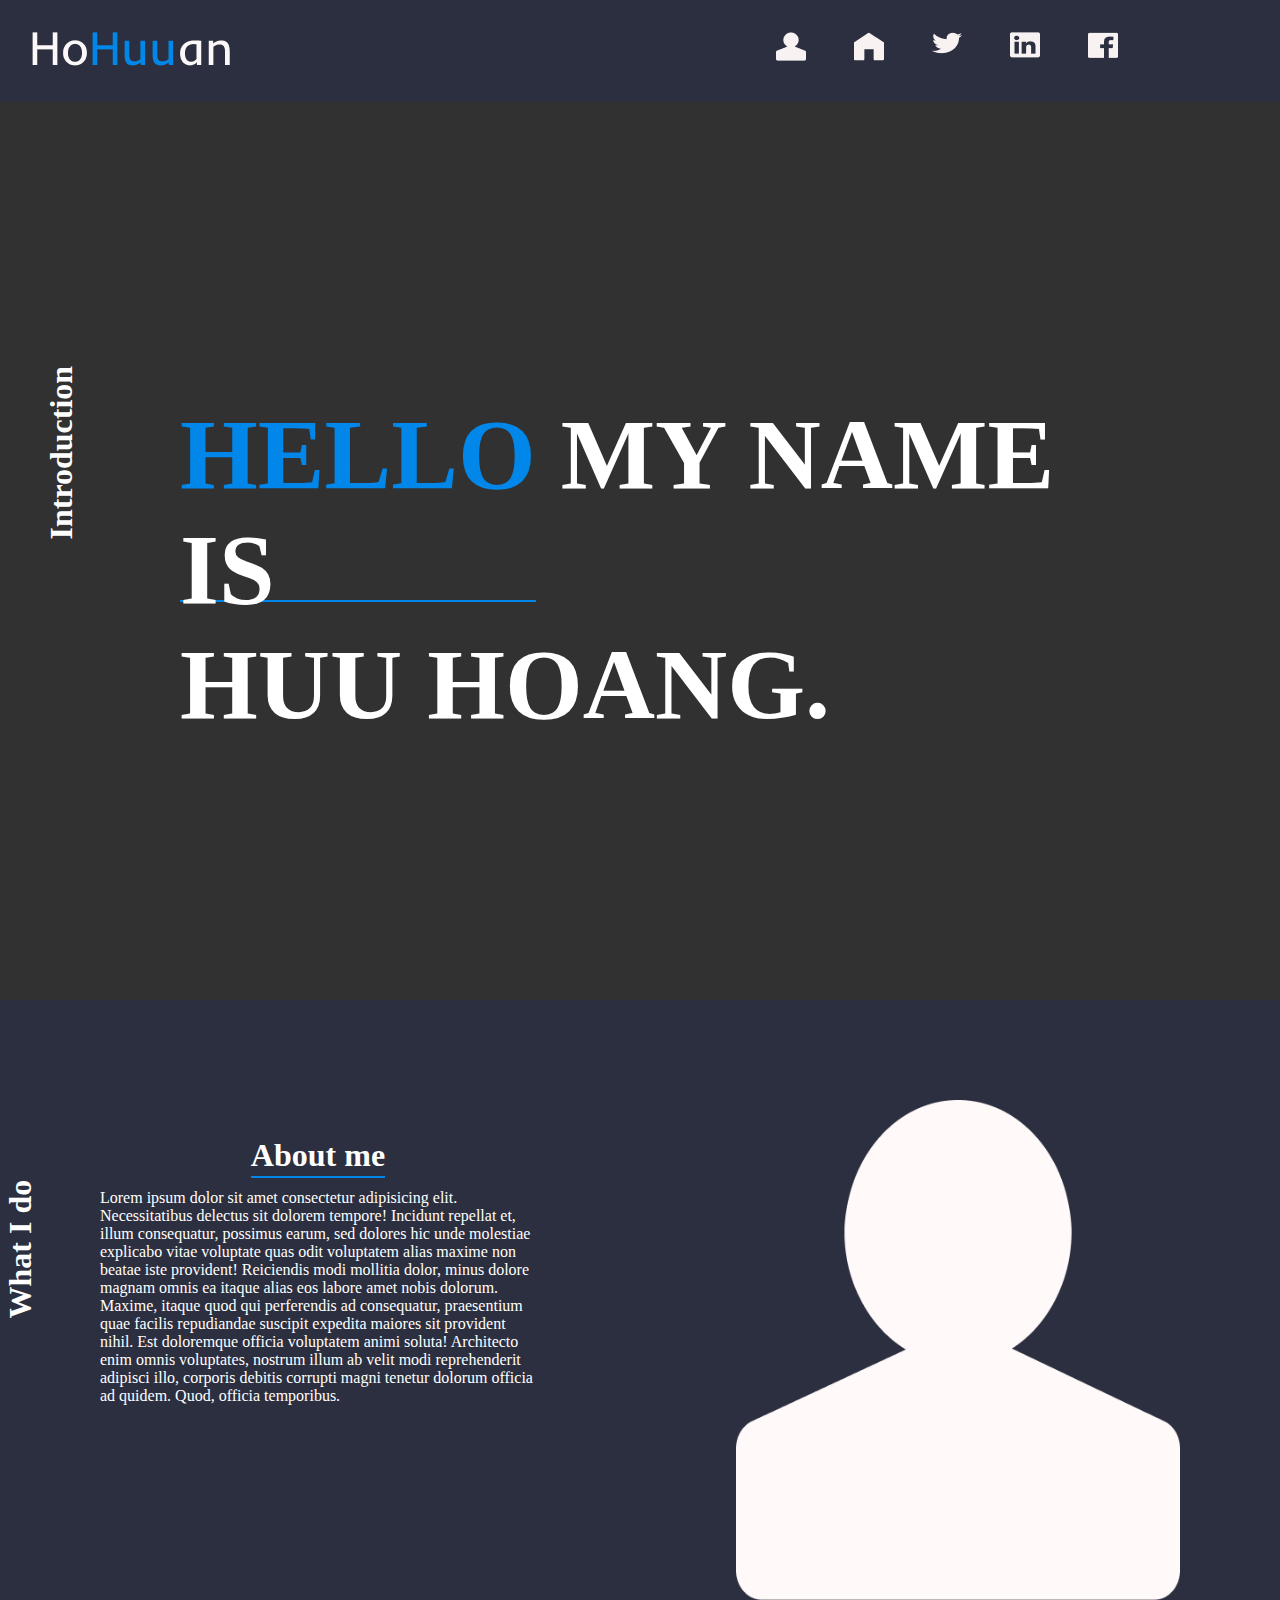
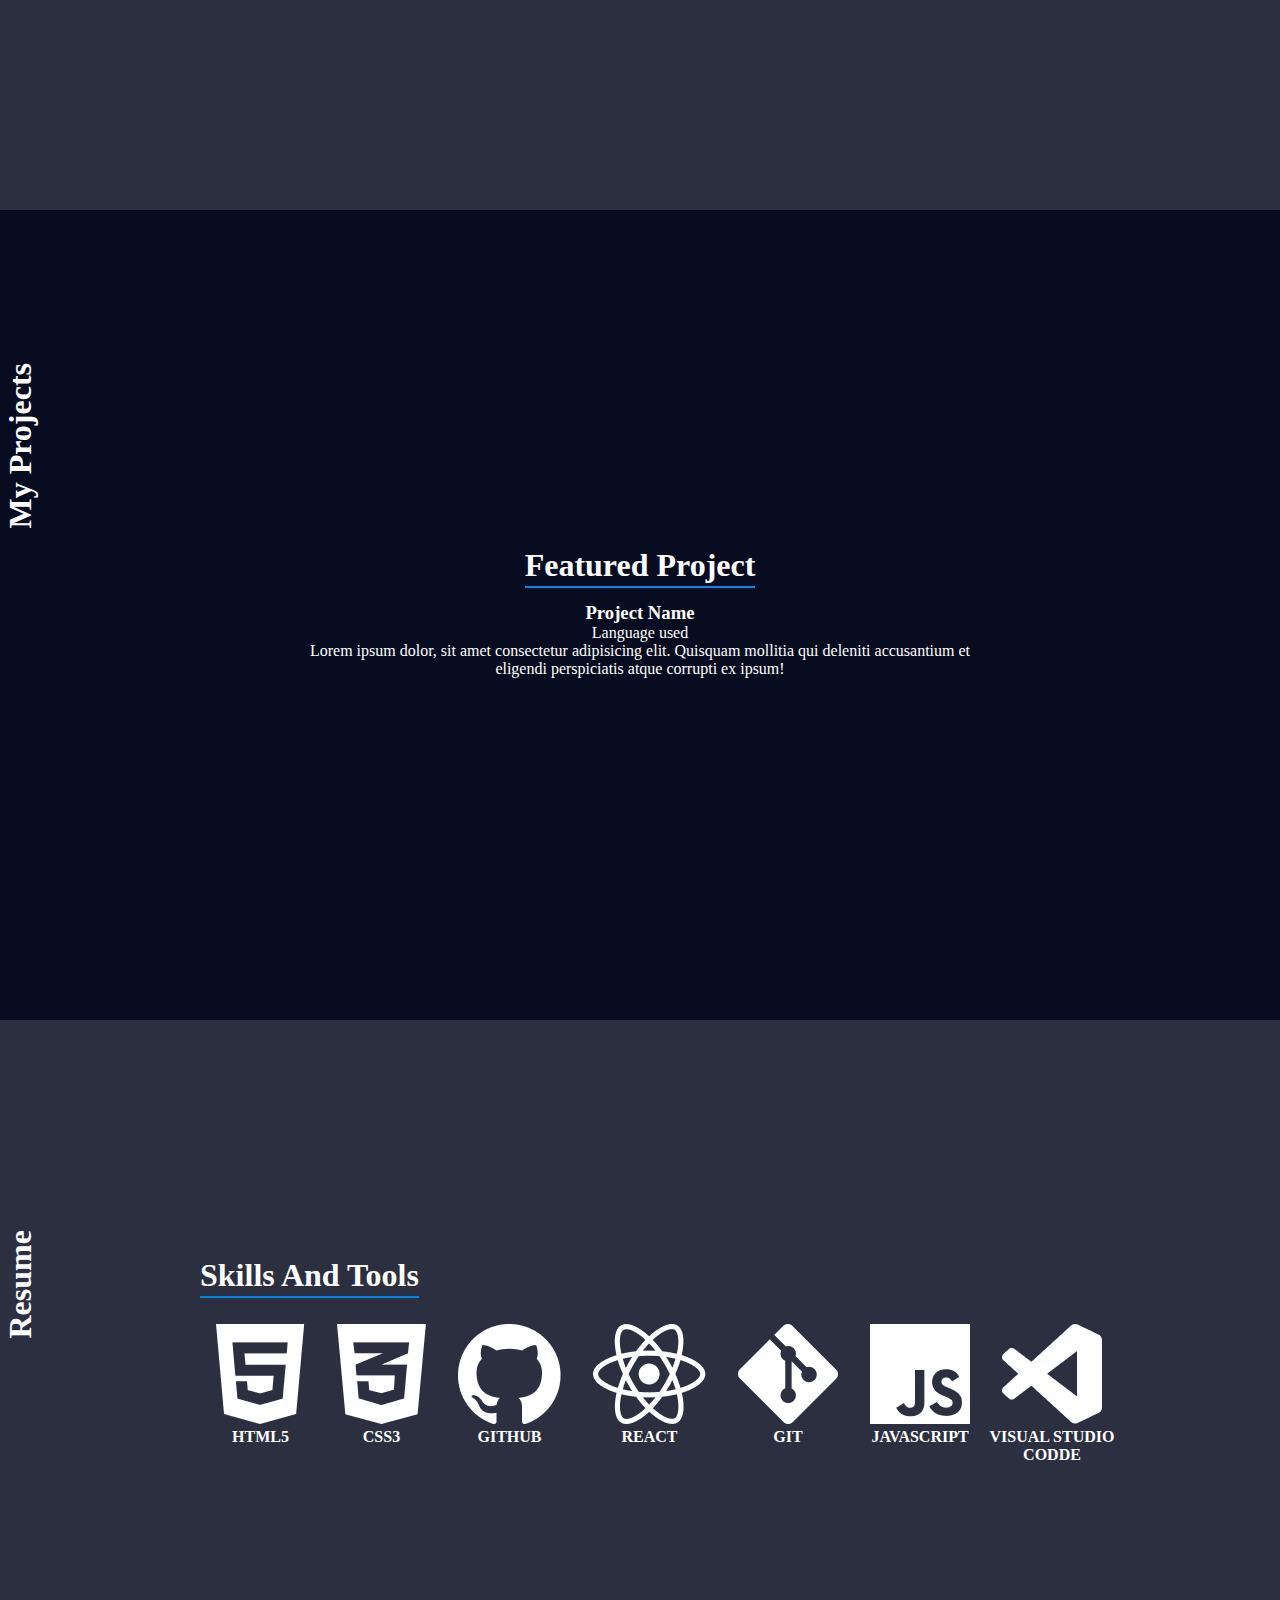
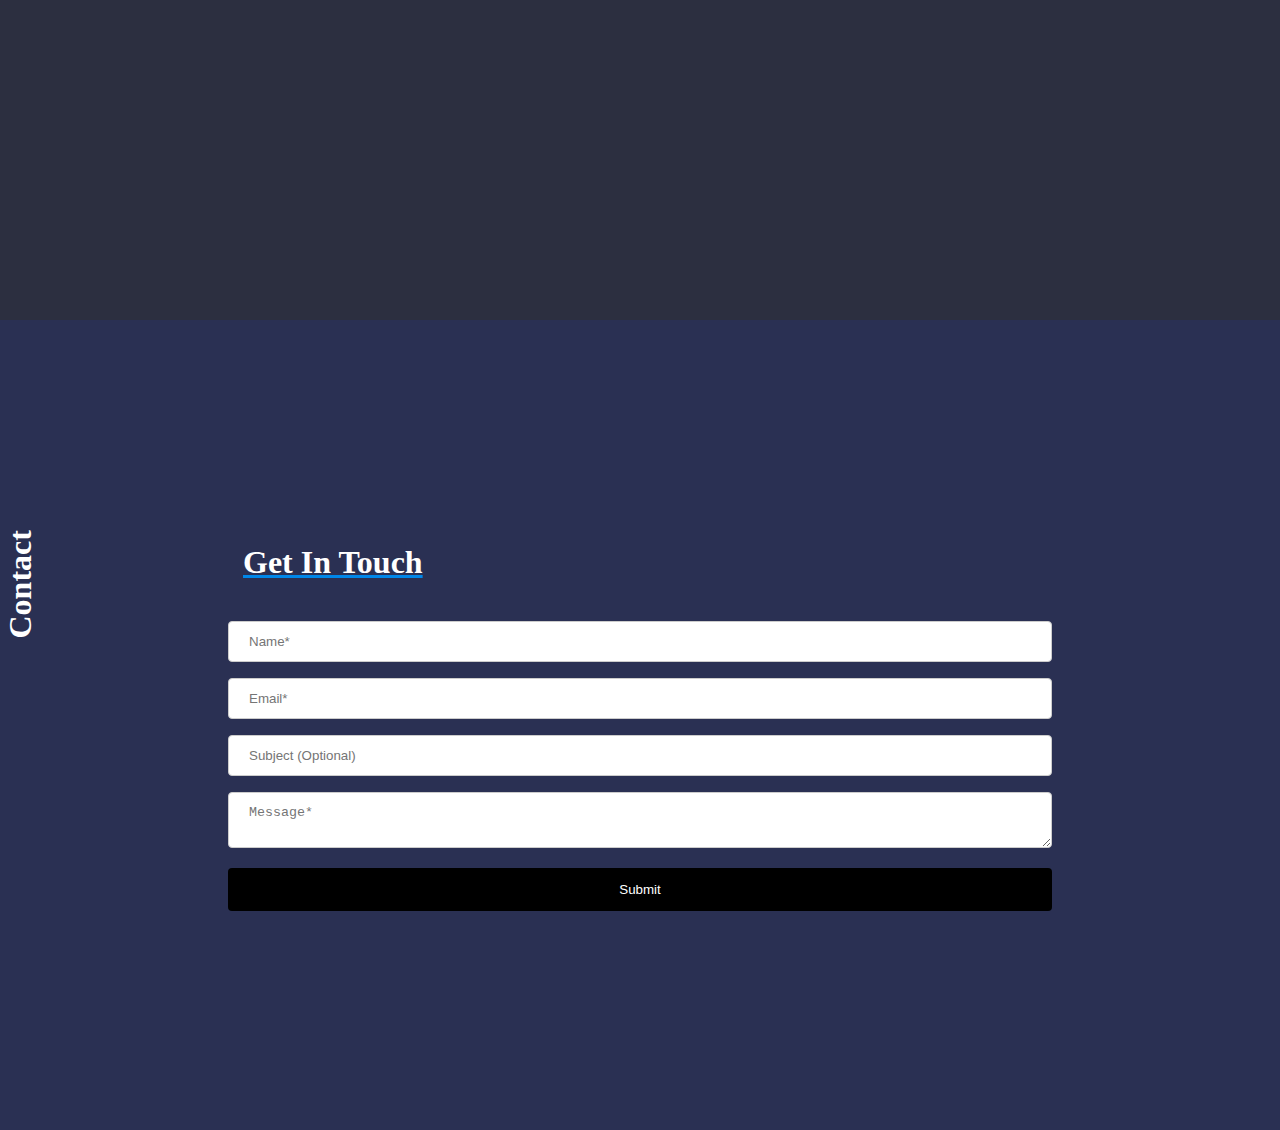
==== HTML/app.html @ 76e3109d "update portfolio" ====
<!DOCTYPE html>
<html lang="en">
<head>
  <meta charset="UTF-8">
  <meta http-equiv="X-UA-Compatible" content="IE=edge">
  <meta name="viewport" content="width=device-width, initial-scale=1.0">
  <!-- Link up the css file -->
  <link rel="stylesheet" href="../css/app.css">
  <title>Portfolio</title>
</head>
<body>
  <header>
    <div></div>
      <nav class="navBar">
        <div class="wrapper">
          <a href="../HTML/app.html" class="logo">
              <!-- <p class="logo">Hoa<span>Huu</span>ng</p> -->
            <img src="../image/HoHuuan.png" alt="logo"></a>
          <div class="social">
            <ul class="navbar-social">
              <li class="navitem">
                <a href="#" class="nav-link"><img src="../image/🦆 icon _torso_.png" alt="aboutme"></a>
              </li>

              <li class="navitem">
                <a href="#" class="nav-link"><img src="../image/🦆 icon _home_.png" alt="homepage"></a>
              </li>

              <li class="navitem">
                <a href="#" class="nav-link"><img src="../image/🦆 icon _social twitter_.png" alt="twitter"></a>
              </li>

              <li class="navitem">
                <a href="#" class="nav-link"><img src="../image/Vector.png" alt="linkedin"></a>
              </li>

              <li class="navitem">
                <a href="#" class="nav-link"><img src="../image/🦆 icon _social facebook_.png" alt="facebook"></a>
              </li>
            </ul>
          </div>
        </div>
      </nav>

  </header>
  
  <main>
    <section class="hero">
      <h2>Introduction</h2>

      <div class="center">
        <h1><span style="color:#0087E9">HELLO</span> MY NAME IS <br>
          HUU HOANG.</h1>
      </div>
    </section>

    <section class="About-me">
      <!-- two columns -->
      
      <div class="left">
        <h2>What I do</h2>
        <div class="AboutMe">
        <h1><span class="c1">About me</span></h1>
        <p>Lorem ipsum dolor sit amet consectetur adipisicing elit. Necessitatibus delectus sit dolorem tempore! Incidunt repellat et, illum consequatur, possimus earum, sed dolores hic unde molestiae explicabo vitae voluptate quas odit voluptatem alias maxime non beatae iste provident! Reiciendis modi mollitia dolor, minus dolore magnam omnis ea itaque alias eos labore amet nobis dolorum. Maxime, itaque quod qui perferendis ad consequatur, praesentium quae facilis repudiandae suscipit expedita maiores sit provident nihil. Est doloremque officia voluptatem animi soluta! Architecto enim omnis voluptates, nostrum illum ab velit modi reprehenderit adipisci illo, corporis debitis corrupti magni tenetur dolorum officia ad quidem. Quod, officia temporibus.</p>
        </div>
      </div>
      <!-- image is the column on the right -->
      <img class="personalportrait" src="../image/🦆 icon _torso_main.png" alt="personal portrait">

    </section>

    <section class="Featured-project">
      <h2>My Projects</h2>
        <div class="featuredprojectwrapper">
          <h1><span class="c2">Featured Project</span></h1><br>
            <h3>Project Name</h3>

            <p>Language used</p>
            <p>Lorem ipsum dolor, sit amet consectetur adipisicing elit. Quisquam mollitia qui deleniti accusantium et eligendi perspiciatis atque corrupti ex ipsum!</p>
          </div>
         
    </section>

    <section class="skills-and-tools">
      <h2>Resume</h2>
      
      <div class="skills-wrapper">
      <h1><span class="c3">Skills And Tools</span></h1>
        <div class="skill">
          <!-- <div class="first-line"> -->
            <div class="html5">
              <a href="#" class="skill-list"><img src="../image/🦆 icon _html5_.png" alt="HTML5-icon"></a>
              <h4>HTML5</h4>
            </div>
            <div class="css3">
              <a href="#" class="skill-list"><img src="../image/🦆 icon _css3_.png" alt="CSS3-icon"></a>
              <h4>CSS3</h4>
            </div>
            <div class="github">
              <a href="#" class="skill-list"><img src="../image/🦆 icon _social github_.png" alt=""></a>
              <h4>Github</h4>
            </div>
            <div class="react">
              <a href="#" class="skill-list"><img src="../image/React.png" alt=""></a>
              <h4>React</h4>
            </div>
          <!-- </div> -->
          <!-- <div class="second-line"> -->
            <div class="git">
              <a href="#" class="skill-list"><img src="../image/Git.png" alt=""></a>
              <h4>Git</h4>
            </div>
            <div class="jscript">
              <a href="#" class="skill-list"><img src="../image/Javascript.png" alt=""></a>
              <h4>Javascript</h4>
            </div>
            <div class="VScode">
              <a href="#" class="skill-list"><img src="../image/VisualStudioCode.png" alt=""></a>
              <h4>visual studio codde</h4>
            </div>
          <!-- </div>  -->
        </div>
      </div>
    </section>
  <section class="contact flexcontainer" id="contact">
    <div class="contact">
      <div class="wrapper flexcontainer">
        <div class="title">
          <h2>Contact</h2>
        </div>
        <div class="innerWrapper">
          <div class="getInTouch">
            <h1 class="GITtitle">Get In Touch</h1>
          
              <form action="POST" method="post">
                <div class="formName">
                  <label for="name" class="sr-only">Name</label>
                  <input type="text" id="name" name="name" placeholder="Name*" required>
                </div>
                <div class="formEmail">
                  <label for="email" class="sr-only">Email</label>
                  <input type="text" id="email" name="email" placeholder="Email*" required>
                </div>
                <div class="formSubject">
                  <label for="subject" class="sr-only">Subject</label>
                  <input type="text" id="subject" name="subject" placeholder="Subject (Optional)" required>
                </div>
                <div class="formMessage">
                  <label for="message" class="sr-only">Message</label>
                  <textarea type="message" id="message" name="message" placeholder="Message*" required></textarea>
                </div>
                <input type="Submit">
              </form>
          </div>
        </div>
      </div>
    </div>
    </section>
  </main>
</body>
</html>
---- css/app.css ----
* {
  margin: 0;
  padding: 0;
}

* {
  box-sizing: border-box;
}

header {
  display: block;
  height: 102px;
  width: 100%;
}

main {
  display: block;
}

header .navBar {
  width: 100%;
  padding-top: 2rem;
  padding-bottom: 2rem;
  padding-left: 1rem;
  margin-left: 0;
  position: fixed;
  z-index: 90;
  background-color: #2C2F40;
}

.wrapper {
  width: 100%;
  margin: 0 auto;
  display: flex;
}

ul {
  list-style-type: none;
  margin: 0;
  padding: 0;
  display: flex;
}

a {
  text-decoration: none;
  display: block;
  padding: 0 1em;
}

.social {
  margin-left: 40%;
}

.hero {
  background-color: #313132;
  color: white;
  height: 898px;
  display: grid;
  text-align: left;
  padding: 5em;
}

.hero .center {
  font-size: 50px;
  display: flex;
  margin: 100px;
}

li {
  display: list-item;
}

.nav-link {
  padding-right: 1.5rem;
  padding-left: 1.5rem;
}

.headerlist-navbar {
  display: inline-block;
  margin-right: 1.5rem;
}

h2 {
  transform: rotate(-90deg);
  width: 0;
  position: relative;
  top: 300px;
  left: 20px;
  white-space: nowrap;
  z-index: 45;
}

span {
  border-bottom: 2.5px solid #0087E9;
  padding-bottom: 90px;
}

.About-me {
  background-color: #2C2F40;
  color: white;
  height: 90vh;
  display: flex;
}

.About-me .left .AboutMe {
  padding: 100px;
}

.About-me .AboutMe .c1 {
  border-bottom: 2.5px solid #0087E9;
  padding-bottom: 2.5px;
}

.About-me .left p {
  padding-top: 15px;
}

.About-me .c span {
  font-size: 32px;
}

h2 {
  font-size: 32px;
}

.personalportrait {
  margin: 100px;
  width: auto;
  height: 500px;
}

.About-me .left h1 {
  text-align: center;
}

.Featured-project {
  background-color: #080C20;
  color: white;
  height: 90vh;
}

.Featured-project .featuredprojectwrapper {
  display: flex;
  padding: 300px;
  flex-direction: column;
  text-align: center;
}

.Featured-project .featuredprojectwrapper .c2 {
  border-bottom: 2.5px solid #0087E9;
  padding-bottom: 2.5px;
}

.skills-and-tools {
  background-color: #2C2F40;
  color: white;
  height: 100vh;
}

.skills-and-tools .skill {
  display: flex;
  text-align: center;
  margin-top: 30px;
}

.skills-and-tools .skills-wrapper {
  padding: 200px;
}

.skills-and-tools .skills-wrapper .c3 {
  border-bottom: 0.17rem solid #0087E9;
  padding-bottom: 2.5px;
}

h4 {
  text-transform: uppercase;
}

.contact {
  background-color: #2A3053;
  color: white;
  height: 90vh;
}

.innerWrapper {
  max-width: 1170px;
  width: 80%;
  margin: 0 auto;
  padding: 200px 100px;
}

.GITtitle {
  padding: 0 15px;
  margin: 1.5rem 0 2rem;
  -webkit-text-decoration: underline #0087E9 0.17rem;
  text-decoration: underline #0087E9 0.17rem;
}

.sr-only {
  position: absolute;
  width: 1px;
  height: 1px;
  margin: -1px;
  border: 0;
  padding: 0;
  white-space: nowrap;
  -webkit-clip-path: inset(100%);
  clip-path: inset(100%);
  clip: rect(0 0 0 0);
  overflow: hidden;
}

.formName .formEmail {
  display: inline-block;
  width: calc(50% - 3px);
}

input[type=text] {
  width: 100%;
  padding: 12px 20px;
  margin: 8px 0;
  display: inline-block;
  border: 1px solid #ccc;
  border-radius: 4px;
  box-sizing: border-box;
}

textarea[type=message] {
  width: 100%;
  padding: 12px 20px;
  margin: 8px 0;
  display: inline-block;
  border: 1px solid #ccc;
  border-radius: 4px;
  box-sizing: border-box;
}

input[type=submit] {
  width: 100%;
  background-color: #000000;
  color: white;
  padding: 14px 20px;
  margin: 8px 0;
  border: none;
  border-radius: 4px;
  cursor: pointer;
}

input[type=submit]:hover {
  background-color: #151e45;
}/*# sourceMappingURL=app.css.map */
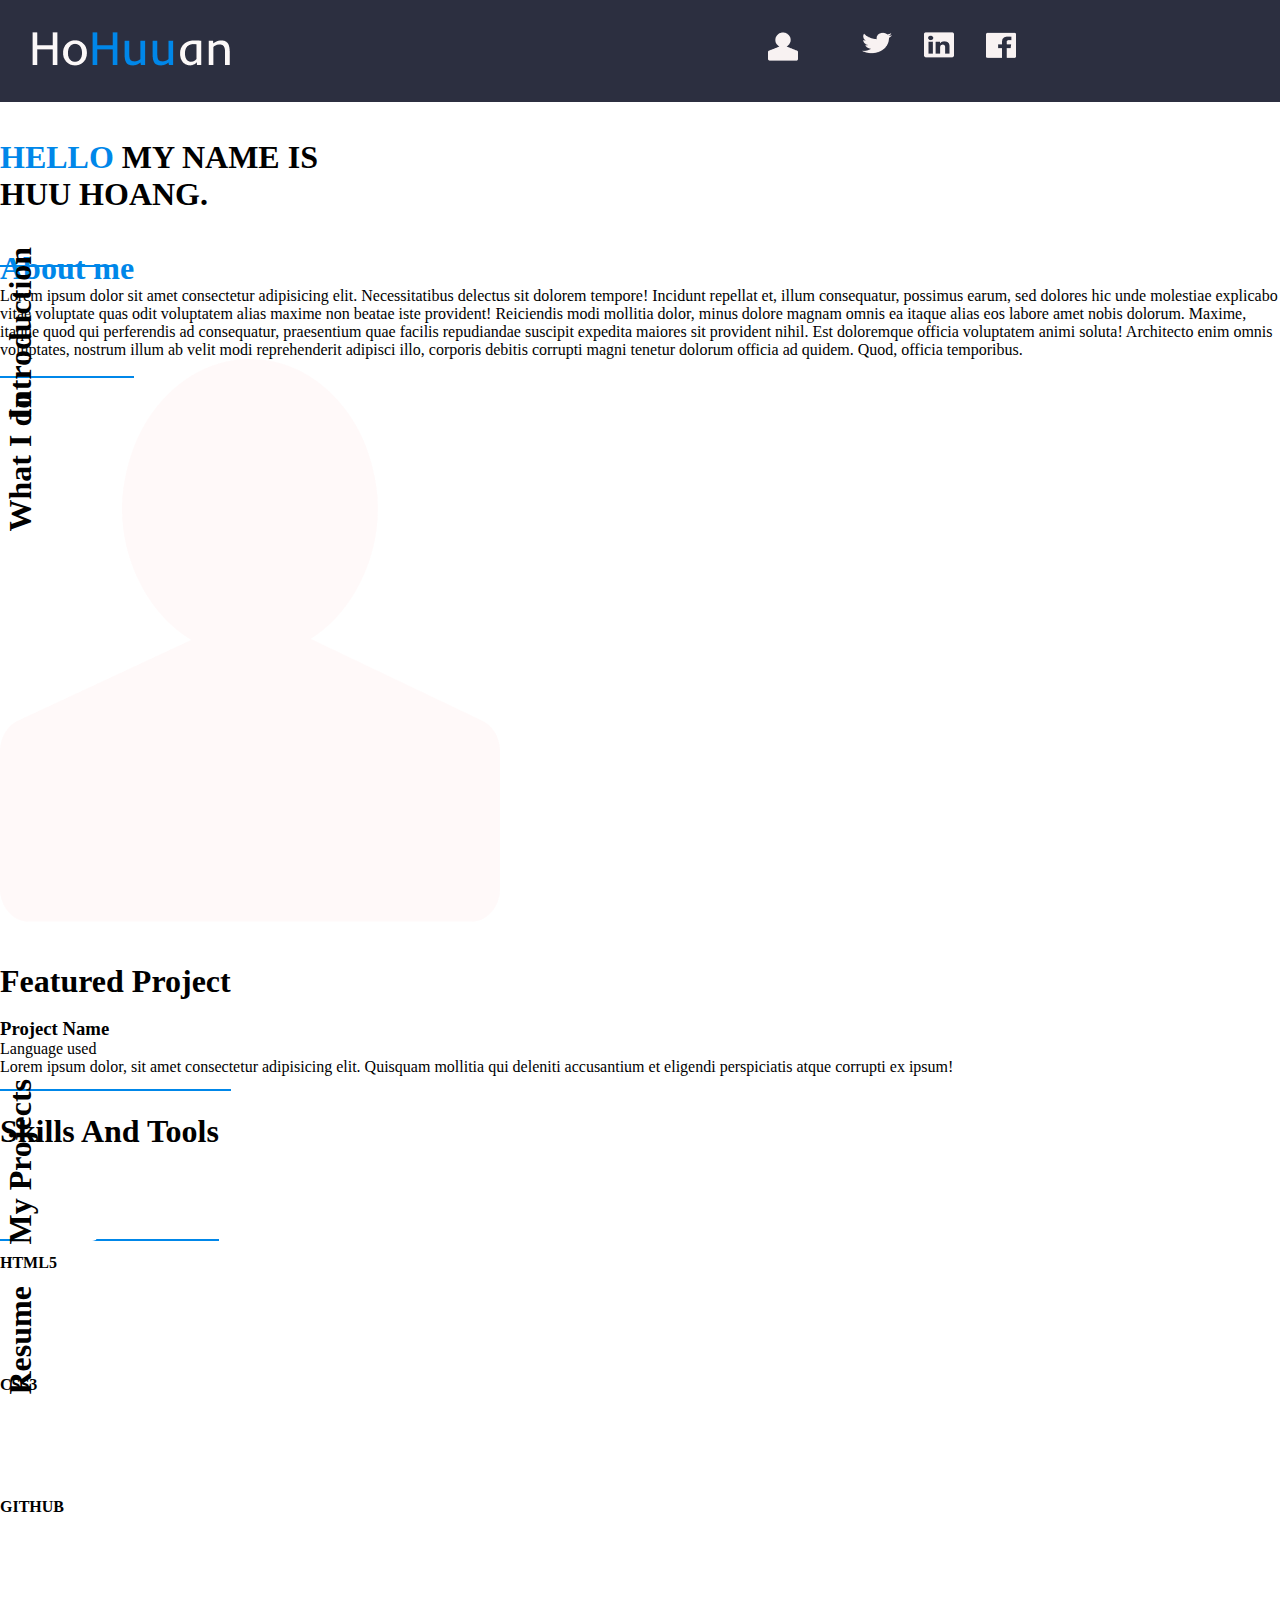
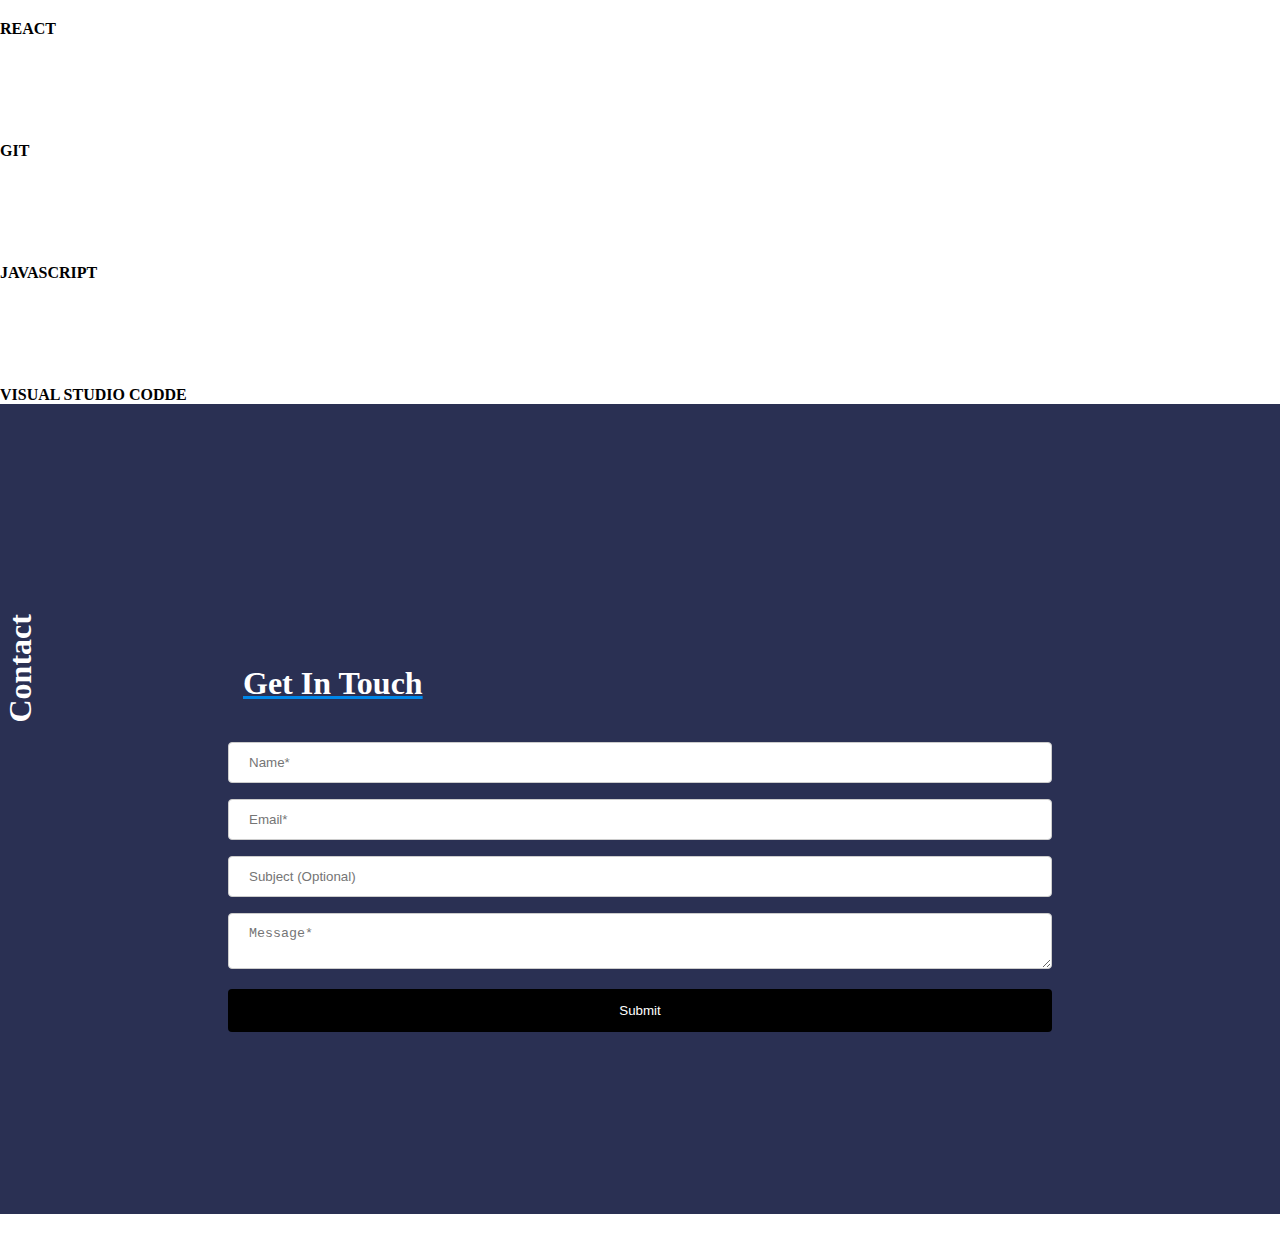
==== commit 5fc78326: "update code for portfolio. Not finished" ====
--- a/HTML/app.html
+++ b/HTML/app.html
@@ -11,31 +11,27 @@
 <body>
   <header>
     <div></div>
-      <nav class="navBar">
-        <div class="wrapper">
+      <nav class="c-nav">
+        <div class="c-wrapper">
           <a href="../HTML/app.html" class="logo">
               <!-- <p class="logo">Hoa<span>Huu</span>ng</p> -->
             <img src="../image/HoHuuan.png" alt="logo"></a>
-          <div class="social">
-            <ul class="navbar-social">
-              <li class="navitem">
-                <a href="#" class="nav-link"><img src="../image/🦆 icon _torso_.png" alt="aboutme"></a>
+          <div class="c-social">
+            <ul>
+              <li>
+                <a href="#" class="c-wrapper__link"><img src="../image/🦆 icon _torso_.png" alt="aboutme"></a>
               </li>
-
-              <li class="navitem">
-                <a href="#" class="nav-link"><img src="../image/🦆 icon _home_.png" alt="homepage"></a>
+              <li>
+                <a href="#" class="c-wrapper__link><img src="../image/🦆 icon _home_.png" alt="homepage"></a>
               </li>
-
-              <li class="navitem">
-                <a href="#" class="nav-link"><img src="../image/🦆 icon _social twitter_.png" alt="twitter"></a>
+              <li>
+                <a href="#" class="c-wrapper__link"><img src="../image/🦆 icon _social twitter_.png" alt="twitter"></a>
               </li>
-
-              <li class="navitem">
-                <a href="#" class="nav-link"><img src="../image/Vector.png" alt="linkedin"></a>
+              <li>
+                <a href="#" class="c-wrapper__link"><img src="../image/Vector.png" alt="linkedin"></a>
               </li>
-
-              <li class="navitem">
-                <a href="#" class="nav-link"><img src="../image/🦆 icon _social facebook_.png" alt="facebook"></a>
+              <li>
+                <a href="#" class="c-wrapper__link"><img src="../image/🦆 icon _social facebook_.png" alt="facebook"></a>
               </li>
             </ul>
           </div>
@@ -45,46 +41,42 @@
   </header>
   
   <main>
-    <section class="hero">
+    <section class="c-hero">
       <h2>Introduction</h2>
 
-      <div class="center">
+      <div class="c-main__header">
         <h1><span style="color:#0087E9">HELLO</span> MY NAME IS <br>
           HUU HOANG.</h1>
       </div>
     </section>
 
-    <section class="About-me">
+    <section class="c-profile">
       <!-- two columns -->
-      
-      <div class="left">
+      <div class="c-profile__left">
         <h2>What I do</h2>
-        <div class="AboutMe">
-        <h1><span class="c1">About me</span></h1>
+        <div class="c-profile__left .padding">
+        <h1><span style="color:#0087E9">About me</span></h1>
         <p>Lorem ipsum dolor sit amet consectetur adipisicing elit. Necessitatibus delectus sit dolorem tempore! Incidunt repellat et, illum consequatur, possimus earum, sed dolores hic unde molestiae explicabo vitae voluptate quas odit voluptatem alias maxime non beatae iste provident! Reiciendis modi mollitia dolor, minus dolore magnam omnis ea itaque alias eos labore amet nobis dolorum. Maxime, itaque quod qui perferendis ad consequatur, praesentium quae facilis repudiandae suscipit expedita maiores sit provident nihil. Est doloremque officia voluptatem animi soluta! Architecto enim omnis voluptates, nostrum illum ab velit modi reprehenderit adipisci illo, corporis debitis corrupti magni tenetur dolorum officia ad quidem. Quod, officia temporibus.</p>
         </div>
       </div>
       <!-- image is the column on the right -->
-      <img class="personalportrait" src="../image/🦆 icon _torso_main.png" alt="personal portrait">
-
+      <img class="c-profile__right" src="../image/🦆 icon _torso_main.png" alt="personal portrait">
     </section>
 
-    <section class="Featured-project">
+    <section class="c-projects">
       <h2>My Projects</h2>
-        <div class="featuredprojectwrapper">
+        <div class="c-projects__wrapper">
           <h1><span class="c2">Featured Project</span></h1><br>
-            <h3>Project Name</h3>
-
-            <p>Language used</p>
-            <p>Lorem ipsum dolor, sit amet consectetur adipisicing elit. Quisquam mollitia qui deleniti accusantium et eligendi perspiciatis atque corrupti ex ipsum!</p>
-          </div>
+          <h3>Project Name</h3>
+          <p>Language used</p> 
+          <p>Lorem ipsum dolor, sit amet consectetur adipisicing elit. Quisquam mollitia qui deleniti accusantium et eligendi perspiciatis atque corrupti ex ipsum!</p>
+        </div>
          
     </section>
 
-    <section class="skills-and-tools">
+    <section class="c-skilltools">
       <h2>Resume</h2>
-      
-      <div class="skills-wrapper">
+      <div class="c-skilltools__wrapper">
       <h1><span class="c3">Skills And Tools</span></h1>
         <div class="skill">
           <!-- <div class="first-line"> -->
--- a/css/app.css
+++ b/css/app.css
@@ -1,9 +1,6 @@
 * {
   margin: 0;
   padding: 0;
-}
-
-* {
   box-sizing: border-box;
 }
 
@@ -17,7 +14,7 @@
   display: block;
 }
 
-header .navBar {
+header .c-nav {
   width: 100%;
   padding-top: 2rem;
   padding-bottom: 2rem;
@@ -28,7 +25,7 @@
   background-color: #2C2F40;
 }
 
-.wrapper {
+.c-wrapper {
   width: 100%;
   margin: 0 auto;
   display: flex;
@@ -47,7 +44,7 @@
   padding: 0 1em;
 }
 
-.social {
+.c-social {
   margin-left: 40%;
 }
 
@@ -95,27 +92,27 @@
   padding-bottom: 90px;
 }
 
-.About-me {
+.about-me {
   background-color: #2C2F40;
   color: white;
   height: 90vh;
   display: flex;
 }
 
-.About-me .left .AboutMe {
+.about-me .left .aboutMe {
   padding: 100px;
 }
 
-.About-me .AboutMe .c1 {
+.about-me .aboutMe .c1 {
   border-bottom: 2.5px solid #0087E9;
   padding-bottom: 2.5px;
 }
 
-.About-me .left p {
+.about-me .left p {
   padding-top: 15px;
 }
 
-.About-me .c span {
+.about-me .c span {
   font-size: 32px;
 }
 
@@ -129,24 +126,24 @@
   height: 500px;
 }
 
-.About-me .left h1 {
+.about-me .left h1 {
   text-align: center;
 }
 
-.Featured-project {
+.featured-project {
   background-color: #080C20;
   color: white;
   height: 90vh;
 }
 
-.Featured-project .featuredprojectwrapper {
+.featured-project .featuredprojectwrapper {
   display: flex;
   padding: 300px;
   flex-direction: column;
   text-align: center;
 }
 
-.Featured-project .featuredprojectwrapper .c2 {
+.featured-project .featuredprojectwrapper .c2 {
   border-bottom: 2.5px solid #0087E9;
   padding-bottom: 2.5px;
 }
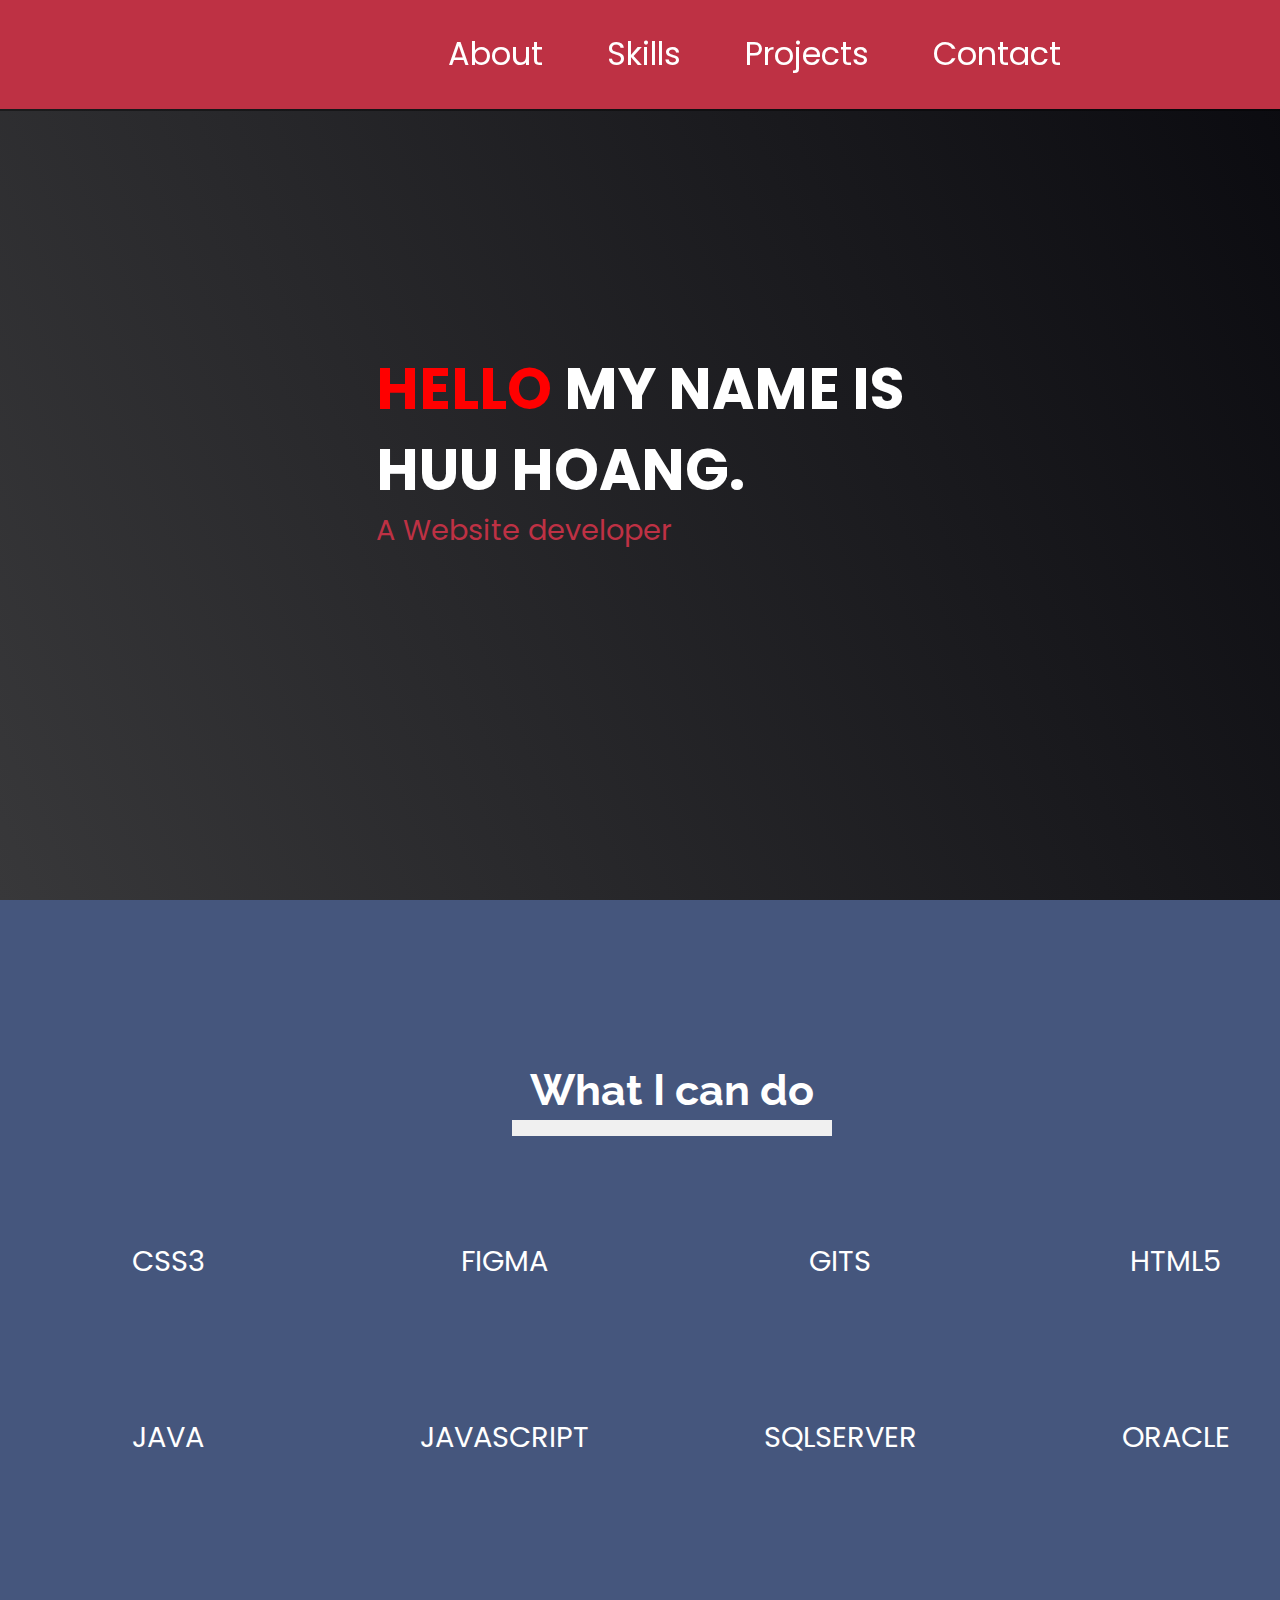
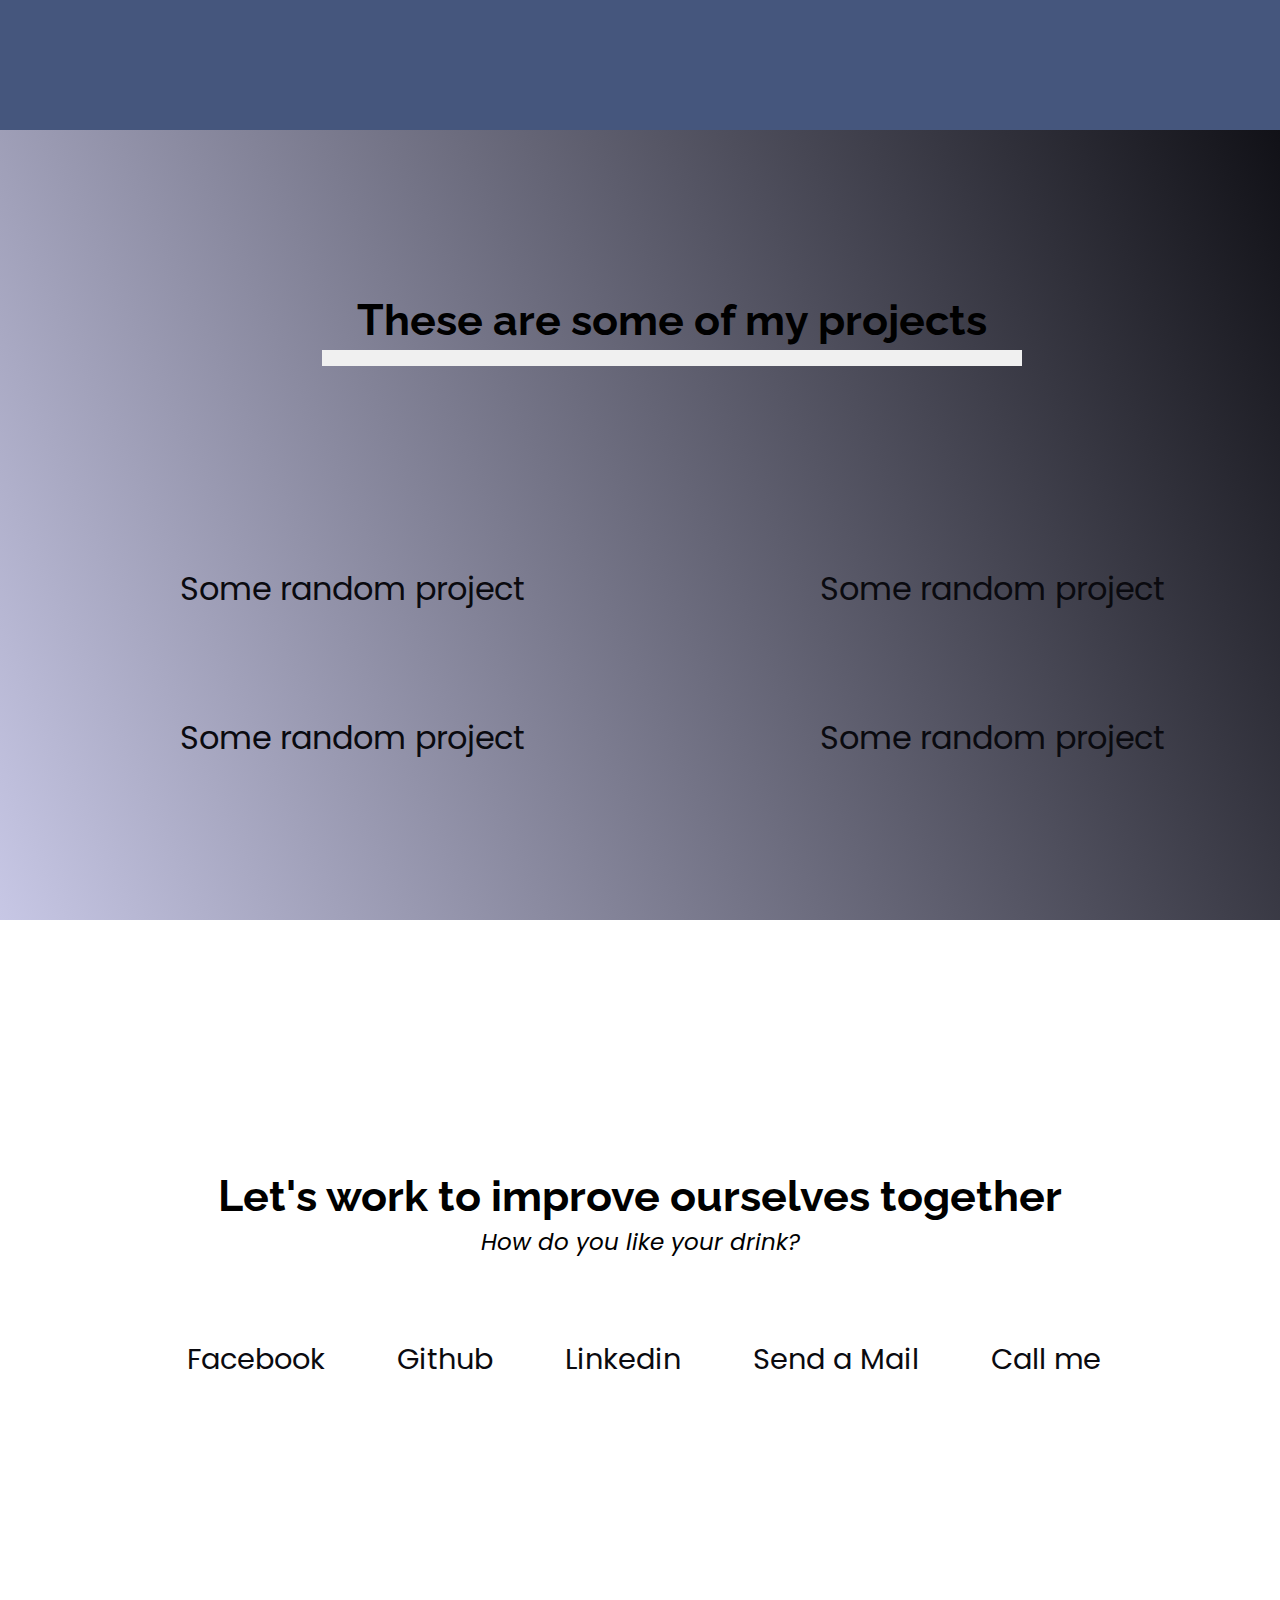
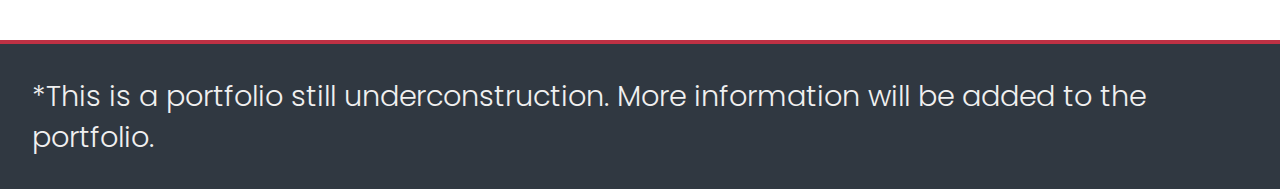
==== commit fcb4ab8e: "update: major change to the code" ====
--- a/HTML/app.html
+++ b/HTML/app.html
@@ -4,150 +4,116 @@
   <meta charset="UTF-8">
   <meta http-equiv="X-UA-Compatible" content="IE=edge">
   <meta name="viewport" content="width=device-width, initial-scale=1.0">
-  <!-- Link up the css file -->
-  <link rel="stylesheet" href="../css/app.css">
+  <link rel="stylesheet" href="https://use.fontawesome.com/releases/v5.8.2/css/all.css" integrity="sha384-oS3vJWv+0UjzBfQzYUhtDYW+Pj2yciDJxpsK1OYPAYjqT085Qq/1cq5FLXAZQ7Ay" crossorigin="anonymous">
+  <link href="https://fonts.googleapis.com/css?family=Poppins:200i,300,400&amp;display=swap" rel="stylesheet">
+  <link href="https://fonts.googleapis.com/css?family=Raleway:700&amp;display=swap" rel="stylesheet">
+  <link rel="stylesheet" href="styles.css">
   <title>Portfolio</title>
 </head>
 <body>
-  <header>
-    <div></div>
-      <nav class="c-nav">
-        <div class="c-wrapper">
-          <a href="../HTML/app.html" class="logo">
-              <!-- <p class="logo">Hoa<span>Huu</span>ng</p> -->
-            <img src="../image/HoHuuan.png" alt="logo"></a>
-          <div class="c-social">
-            <ul>
-              <li>
-                <a href="#" class="c-wrapper__link"><img src="../image/🦆 icon _torso_.png" alt="aboutme"></a>
-              </li>
-              <li>
-                <a href="#" class="c-wrapper__link><img src="../image/🦆 icon _home_.png" alt="homepage"></a>
-              </li>
-              <li>
-                <a href="#" class="c-wrapper__link"><img src="../image/🦆 icon _social twitter_.png" alt="twitter"></a>
-              </li>
-              <li>
-                <a href="#" class="c-wrapper__link"><img src="../image/Vector.png" alt="linkedin"></a>
-              </li>
-              <li>
-                <a href="#" class="c-wrapper__link"><img src="../image/🦆 icon _social facebook_.png" alt="facebook"></a>
-              </li>
-            </ul>
-          </div>
+  <nav class="nav" id="navbar">
+      <ul class="nav-list">
+        <li><a href="#welcome-section" class="nav-link">About</a></li>
+        <li><a href="#Skills" class="nav-link">Skills</a></li>
+        <li><a href="#projects" class="nav-link">Projects</a></li>
+        <li><a href="#Contact" class="nav-link">Contact</a></li>
+      </ul>
+  </nav>
+  <section id="welcome-section" class="welcome-section">
+      <div class="c-main__header">
+        <h1><span class="Firstword" style="color:red">HELLO</span> MY NAME IS <br>HUU HOANG.</h1>
+        <p>A Website developer</p>
+      </div>
+  </section>
+  <section id="Skills" class="skill-section">
+      <h2 class="skills-section-header">What I can do</h2>
+      <div class="skills-grid">
+        <div class="skill skill-tile">
+          <div href="#" class="skill-icon"><i class="fab fa-css3-alt fa-5x"></i></div>
+          <p class="skill-title">CSS3</p>
         </div>
-      </nav>
-
-  </header>
-  
-  <main>
-    <section class="c-hero">
-      <h2>Introduction</h2>
-
-      <div class="c-main__header">
-        <h1><span style="color:#0087E9">HELLO</span> MY NAME IS <br>
-          HUU HOANG.</h1>
-      </div>
-    </section>
-
-    <section class="c-profile">
-      <!-- two columns -->
-      <div class="c-profile__left">
-        <h2>What I do</h2>
-        <div class="c-profile__left .padding">
-        <h1><span style="color:#0087E9">About me</span></h1>
-        <p>Lorem ipsum dolor sit amet consectetur adipisicing elit. Necessitatibus delectus sit dolorem tempore! Incidunt repellat et, illum consequatur, possimus earum, sed dolores hic unde molestiae explicabo vitae voluptate quas odit voluptatem alias maxime non beatae iste provident! Reiciendis modi mollitia dolor, minus dolore magnam omnis ea itaque alias eos labore amet nobis dolorum. Maxime, itaque quod qui perferendis ad consequatur, praesentium quae facilis repudiandae suscipit expedita maiores sit provident nihil. Est doloremque officia voluptatem animi soluta! Architecto enim omnis voluptates, nostrum illum ab velit modi reprehenderit adipisci illo, corporis debitis corrupti magni tenetur dolorum officia ad quidem. Quod, officia temporibus.</p>
+        <div class="skill skill-tile">
+          <div href="#" class="skill-icon"><i class="fab fa-figma fa-5x"></i></div>
+          <p class="skill-title">FIGMA</p>
+        </div>
+        <div class="skill skill-tile">
+          <div href="#" class="skill-icon"><i class="fab fa-git-alt fa-5x"></i></div>
+          <p class="skill-title">GITS</p>
+        </div>
+        <div class="skill skill-tile">
+          <div href="#" class="skill-icon"><i class="fab fa-html5 fa-5x"></i></div>
+          <p class="skill-title">HTML5</p>
+        </div>
+        <div class="skill skill-tile">
+          <div href="#" class="skill-icon"><i class="fab fa-java fa-5x"></i></div>
+          <p class="skill-title">JAVA</p>
+        </div>
+        <div class="skill skill-tile">
+          <div href="#" class="skill-icon"><i class="fab fa-js-square fa-5x"></i></div>
+          <p class="skill-title">JAVASCRIPT</p>
+        </div>
+        <div class="skill skill-tile">
+          <div href="#" class="skill-icon"><i class="fas fa-database fa-5x"></i></div>
+          <p class="skill-title">SQLSERVER</p>
+        </div>
+        <div class="skill skill-tile">
+          <div href="#" class="skill-icon"><i class="fas fa-server fa-5x"></i></div>
+          <p class="skill-title">ORACLE</p>
         </div>
       </div>
-      <!-- image is the column on the right -->
-      <img class="c-profile__right" src="../image/🦆 icon _torso_main.png" alt="personal portrait">
-    </section>
-
-    <section class="c-projects">
-      <h2>My Projects</h2>
-        <div class="c-projects__wrapper">
-          <h1><span class="c2">Featured Project</span></h1><br>
-          <h3>Project Name</h3>
-          <p>Language used</p> 
-          <p>Lorem ipsum dolor, sit amet consectetur adipisicing elit. Quisquam mollitia qui deleniti accusantium et eligendi perspiciatis atque corrupti ex ipsum!</p>
-        </div>
-         
-    </section>
-
-    <section class="c-skilltools">
-      <h2>Resume</h2>
-      <div class="c-skilltools__wrapper">
-      <h1><span class="c3">Skills And Tools</span></h1>
-        <div class="skill">
-          <!-- <div class="first-line"> -->
-            <div class="html5">
-              <a href="#" class="skill-list"><img src="../image/🦆 icon _html5_.png" alt="HTML5-icon"></a>
-              <h4>HTML5</h4>
-            </div>
-            <div class="css3">
-              <a href="#" class="skill-list"><img src="../image/🦆 icon _css3_.png" alt="CSS3-icon"></a>
-              <h4>CSS3</h4>
-            </div>
-            <div class="github">
-              <a href="#" class="skill-list"><img src="../image/🦆 icon _social github_.png" alt=""></a>
-              <h4>Github</h4>
-            </div>
-            <div class="react">
-              <a href="#" class="skill-list"><img src="../image/React.png" alt=""></a>
-              <h4>React</h4>
-            </div>
-          <!-- </div> -->
-          <!-- <div class="second-line"> -->
-            <div class="git">
-              <a href="#" class="skill-list"><img src="../image/Git.png" alt=""></a>
-              <h4>Git</h4>
-            </div>
-            <div class="jscript">
-              <a href="#" class="skill-list"><img src="../image/Javascript.png" alt=""></a>
-              <h4>Javascript</h4>
-            </div>
-            <div class="VScode">
-              <a href="#" class="skill-list"><img src="../image/VisualStudioCode.png" alt=""></a>
-              <h4>visual studio codde</h4>
-            </div>
-          <!-- </div>  -->
-        </div>
-      </div>
-    </section>
-  <section class="contact flexcontainer" id="contact">
-    <div class="contact">
-      <div class="wrapper flexcontainer">
-        <div class="title">
-          <h2>Contact</h2>
-        </div>
-        <div class="innerWrapper">
-          <div class="getInTouch">
-            <h1 class="GITtitle">Get In Touch</h1>
-          
-              <form action="POST" method="post">
-                <div class="formName">
-                  <label for="name" class="sr-only">Name</label>
-                  <input type="text" id="name" name="name" placeholder="Name*" required>
-                </div>
-                <div class="formEmail">
-                  <label for="email" class="sr-only">Email</label>
-                  <input type="text" id="email" name="email" placeholder="Email*" required>
-                </div>
-                <div class="formSubject">
-                  <label for="subject" class="sr-only">Subject</label>
-                  <input type="text" id="subject" name="subject" placeholder="Subject (Optional)" required>
-                </div>
-                <div class="formMessage">
-                  <label for="message" class="sr-only">Message</label>
-                  <textarea type="message" id="message" name="message" placeholder="Message*" required></textarea>
-                </div>
-                <input type="Submit">
-              </form>
-          </div>
-        </div>
-      </div>
+  </section>
+  <section id="projects" class="project-section">
+    <h2 class="projects-section-header">These are some of my projects</h2>
+    <div class="projects-grid">
+      <a href="#">
+        <!-- <img src="" class="project-img" alt=""> -->
+        <i class="fas fa-user-alt  fa-5x projimg project-tile"></i>
+        <p class="project-title">Some random project</p>
+      </a>
+      <a href="#">
+        <!-- <img src="" class="project-img" alt=""> -->
+        <i class="fas fa-user-alt  fa-5x projimg"></i>
+        <p class="project-title">Some random project</p>
+      </a>
+      <a href="#">
+        <!-- <img src="" class="project-img" alt=""> -->
+        <i class="fas fa-user-alt  fa-5x projimg"></i>
+        <p class="project-title">Some random project</p>
+      </a>
+      <a href="#">
+        <!-- <img src="" class="project-img" alt=""> -->
+        <i class="fas fa-user-alt  fa-5x projimg"></i>
+        <p class="project-title">Some random project</p>
+      </a>
     </div>
-    </section>
-  </main>
+</section>  
+  <section id="Contact" class="contact-section"> 
+    <div class="contact-section-header">
+      <h2>Let's work to improve ourselves together</h2>
+      <p>How do you like your drink?</p>
+    </div>
+    <div class="contact-links">
+      <a href="" target="_blank" class="btn contact-details">
+        <i class="fab fa-facebook"></i> Facebook  
+      </a>
+      <a id="profile-link" href="" target="_blank" class="btn contact-details">
+        <i class="fab fa-github"></i> Github
+      </a>
+      <a href="" target="_blank" class="btn contact-details">
+        <i class="fab fa-linkedin"></i> Linkedin
+      </a>
+      <a href="" class="btn contact-details">
+        <i class="fas fa-at"></i> Send a Mail
+      </a>
+      <a href="" class="btn contact-details">
+        <i class="fas fa-mobile contact5"></i> Call me
+      </a>
+    </div>  
+  </section>
+  <footer>
+    <p>
+      *This is a portfolio still underconstruction. More information will be added to the portfolio.
+    </p>
+  </footer>
 </body>
-</html>+</html>
--- a/HTML/styles.css
+++ b/HTML/styles.css
@@ -0,0 +1,225 @@
+:root {
+  --main-white: #f0f0f0;
+  --main-red: #be3144;
+  --main-blue: #45567d;
+  --main-gray: #303841;
+}
+
+* {
+  padding: 0;
+  margin: 0;
+}
+
+html {
+  scroll-behavior: smooth;
+}
+
+body {
+  font-family: 'Poppins', sans-serif;
+  font-size: 1.8rem;
+  font-weight: 400;
+  line-height: 1.4 ;
+}
+
+ul {
+  list-style: none;
+}
+
+h2 {
+  font-weight: 700;
+  text-align: center;
+  font-family: 'Raleway', sans-serif;
+}
+
+/* Navigation */
+nav {
+  display: flex;
+  justify-content: flex-end;
+  position: fixed;
+  top: 0;
+  left: 0;
+  width: 100%;
+  background: #be3144;
+  box-shadow: 0 2px rgba(0, 0, 0, 0.4);
+  z-index: 10;
+}
+
+nav > ul {
+  width: 35vw;
+  display: flex;
+  flex-direction: row;
+  justify-content: space-around;
+}
+
+.nav-list {
+  display: flex;
+  margin-right: 2rem;
+}
+
+a {
+  text-decoration: none;
+  color: white;
+}
+
+ul > li > a {
+  padding: 2rem;
+  font-size: 2rem;
+  display: block;
+}
+
+/* Welcome section. */
+.welcome-section {
+  width: 100%;
+  height: 100vh;
+  display: flex;
+  flex-direction: column;
+  justify-content: center;
+  align-items: center;
+  background-color: black;
+  background: linear-gradient(
+    65deg,
+    #38383A,
+    #0A0A0F
+  );
+  color: white;
+}
+
+.welcome-section > div > p {
+  color: #be3144
+}
+/* skills section  */
+.skill-section {
+  width: 100%;
+  text-align: center;
+  padding: 10rem 2rem;
+  background-color: #45567d;;
+  color: white;
+}
+
+.skills-section-header {
+  border-bottom: 1rem solid #f0f0f0;
+  max-width: 320px;
+  margin: 0 auto 3rem auto;
+}
+
+.skills-grid {
+  display: grid;
+  width: 100%;
+  gap: 4rem;
+  grid-template-columns: repeat(4, minmax(200px, 1fr));
+  margin: 0 auto;
+  margin-bottom: 6rem;
+}
+
+.skill {
+  /* background: #303841; */
+  padding: 1rem 0;
+}
+
+.skill > .skill-title {
+  cursor: default;
+}
+
+/* project section */
+.project-section {
+  width: 100%;
+  text-align: center;
+  padding: 10rem 2rem;
+  background: linear-gradient(
+    65deg,
+    #C7C7E5,
+    #0A0A0F
+  );
+}
+
+.projimg {
+  color: #0A0A0F;
+}
+
+.project-title {
+  font-size: 2rem;
+  color: #0A0A0F;
+}
+
+.projects-section-header {
+  border-bottom: 1rem solid #f0f0f0;
+  max-width: 700px;
+  margin: 0 auto 6rem auto;
+}
+
+.projects-grid {
+  display: grid;
+  grid-template-columns: repeat(2, minmax(360px, 1fr));
+}
+
+.projects-grid > a {
+  padding: 4rem 0 0 0;
+}
+
+/* contact section */
+.contact-section {
+  width: 100%;
+  height: 80vh;
+  display: flex;
+  flex-direction: column;
+  justify-content: center;
+  align-items: center;
+}
+
+.contact-section-header {
+  text-align: center;
+  vertical-align: middle;
+}
+
+.contact-section-header > p {
+  font-style: italic;
+  font-size: 80%;
+}
+
+.contact-section > div > a {
+  color: #0A0A0F;
+  padding: 1rem 2rem;
+}
+
+.contact-links {
+  display: flex;
+  flex-wrap: wrap;
+  justify-content: center;
+  cursor: default;
+  width: 100%;
+  margin-top: 4rem;
+}
+
+.fa, .fab, .fas {
+  display: inline-block;
+  line-height: 1;
+}
+
+/* footer section  */
+footer {
+  font-weight: 300;
+  display: flex;
+  justify-content: space-evenly;
+  padding: 2rem;
+  background: var(--main-gray);
+  border-top: 4px solid var(--main-red);
+  color: var(--main-white);
+}
+
+@media  (max-width: 100rem) {
+  .nav {
+    display: flex;
+    justify-content: space-around;
+    /* justify-content: flex-end; */
+  }
+
+  .nav-list {
+    margin: 0 1rem;
+  }
+
+  /* nav > ul {
+    display: flex;
+    flex-direction: row;
+    justify-content: space-around;
+  } */
+}
